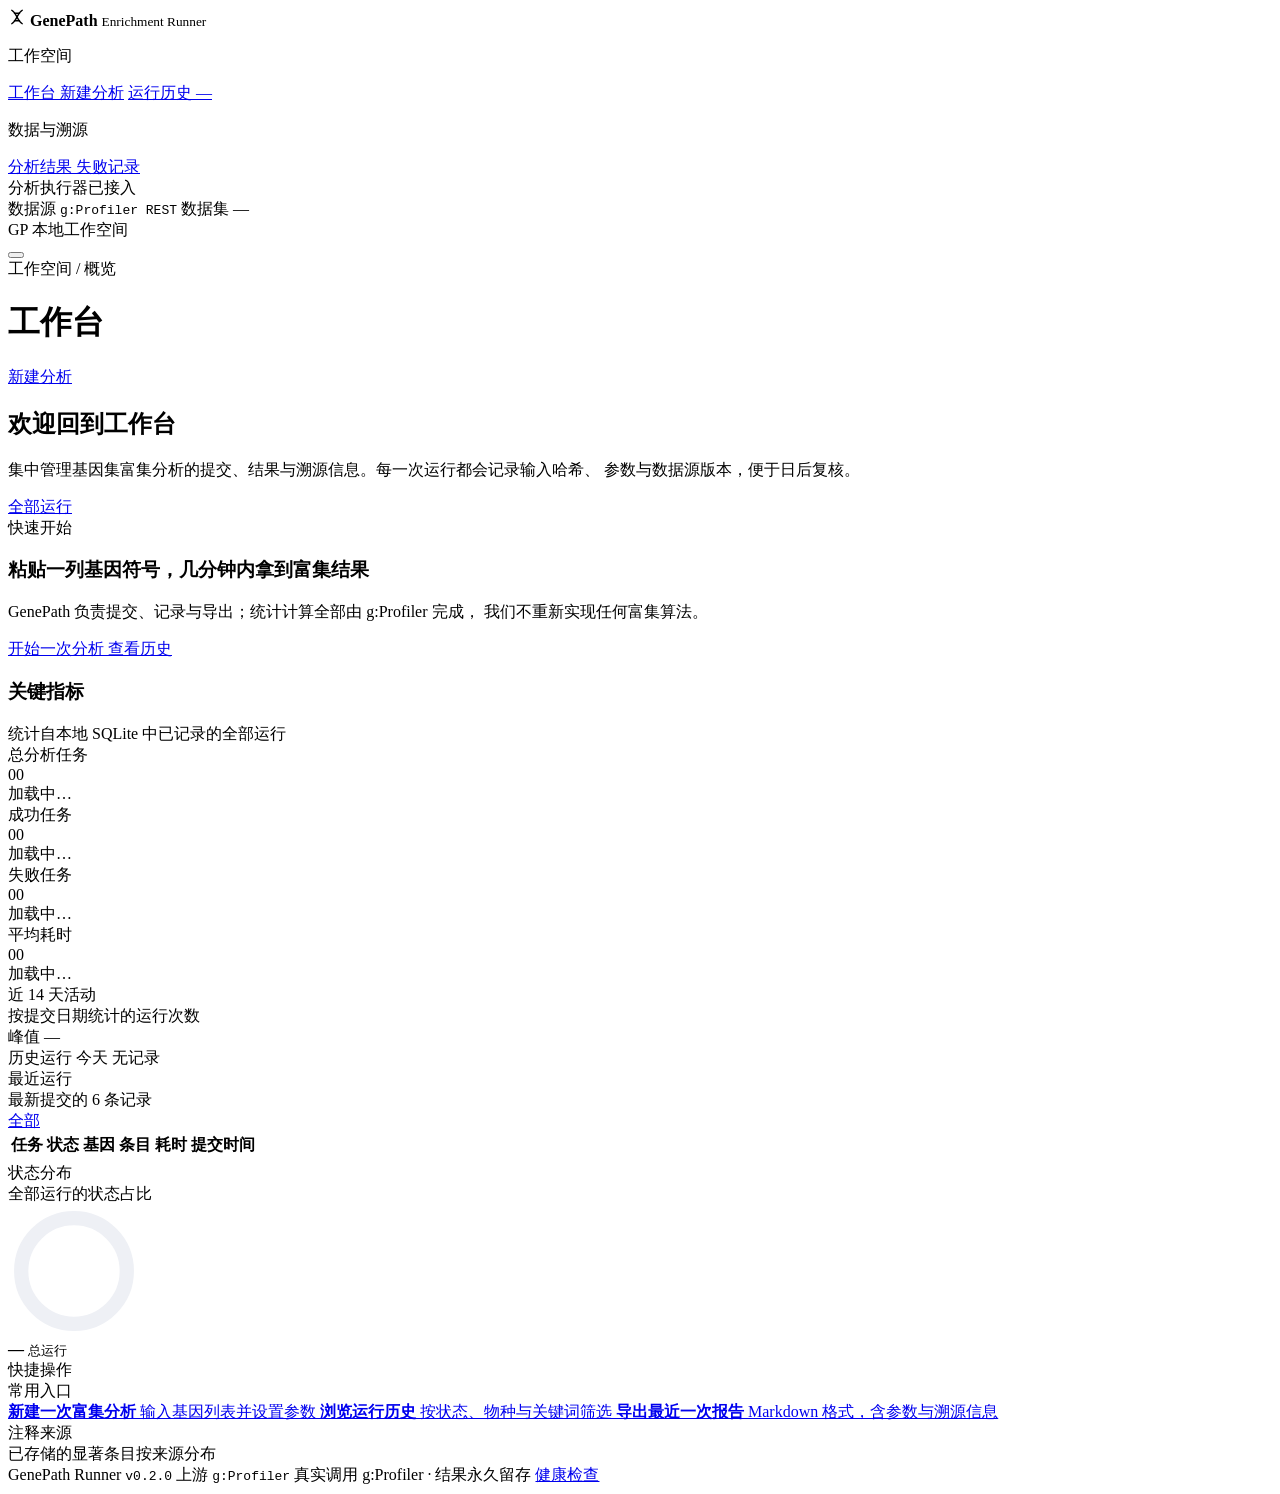
==== web/static/index.html @ 6958b0c7 "feat: real g:Profiler analysis pipeline with queue, provenance and provenance UI - gene list parsing" ====
﻿<!doctype html>
<html lang="zh-CN">
  <head>
    <meta charset="utf-8" />
    <meta name="viewport" content="width=device-width, initial-scale=1" />
    <meta name="color-scheme" content="light" />
    <title>工作台 · GenePath Runner</title>
    <meta
      name="description"
      content="GenePath Runner — 基因集富集分析的运行记录与管理平台。"
    />
    <link rel="icon" href="/assets/img/favicon.svg" type="image/svg+xml" />
    <link rel="stylesheet" href="/assets/css/tokens.css" />
    <link rel="stylesheet" href="/assets/css/app.css" />
    <link rel="stylesheet" href="/assets/css/pages.css" />
    <script src="/assets/js/api.js" defer></script>
    <script src="/assets/js/ui.js" defer></script>
    <script src="/assets/js/dashboard.js" defer></script>
  </head>
  <body class="app">
    <aside class="sidebar" id="sidebar" aria-label="侧边栏">
      <div class="sidebar__brand">
        <span class="brand-mark" aria-hidden="true">
          <svg viewBox="0 0 24 24" width="18" height="18" fill="none" stroke="currentColor" stroke-width="1.9" stroke-linecap="round">
            <path d="M5 3c7 4 7 14 14 18" />
            <path d="M19 3C12 7 12 17 5 21" />
            <path d="M8.6 7h6.8M8.6 17h6.8M12 10.2v3.6" />
          </svg>
        </span>
        <span class="brand-text">
          <strong>GenePath</strong>
          <small>Enrichment Runner</small>
        </span>
      </div>

      <nav class="nav" aria-label="主导航">
        <p class="nav__label">工作空间</p>
        <a class="nav__item is-active" href="/" aria-current="page">
          <i data-icon="dashboard"></i>工作台
        </a>
        <a class="nav__item" href="/new"><i data-icon="plus"></i>新建分析</a>
        <a class="nav__item" href="/history">
          <i data-icon="history"></i>运行历史
          <span class="nav__count" id="navRunCount">—</span>
        </a>

        <p class="nav__label">数据与溯源</p>
        <a class="nav__item" href="/history?status=succeeded">
          <i data-icon="chart"></i>分析结果
        </a>
        <a class="nav__item" href="/history?status=failed">
          <i data-icon="alert"></i>失败记录
        </a>
      </nav>

      <div class="sidebar__footer">
        <div class="provider-card">
          <div class="provider-card__top">
            <span class="dot dot--idle" aria-hidden="true"></span>
            分析执行器已接入
          </div>
          <div class="provider-card__meta">
            <span>数据源 <code>g:Profiler REST</code></span>
            <span id="sidebarVersion">数据集 —</span>
          </div>
        </div>
        <div class="sidebar__user">
          <span class="avatar" aria-hidden="true">GP</span>
          <span>本地工作空间</span>
        </div>
      </div>
    </aside>
    <div class="sidebar-scrim" id="sidebarScrim"></div>

    <div class="workspace">
      <header class="topbar">
        <button class="icon-btn mobile-only" id="menuToggle" aria-label="打开导航">
          <i data-icon="menu"></i>
        </button>
        <div class="topbar__titles">
          <span class="topbar__eyebrow">工作空间 <span class="sep">/</span> 概览</span>
          <h1>工作台</h1>
        </div>
        <div class="topbar__actions">
          <span class="badge badge--demo" id="demoChip" hidden>演示数据集</span>
          <button class="btn btn--ghost btn--sm" id="clearDemoBtn" hidden title="删除所有标记为演示的运行记录">
            <i data-icon="trash"></i><span>清除演示数据</span>
          </button>
          <a class="btn btn--primary" href="/new">
            <i data-icon="plus"></i><span>新建分析</span>
          </a>
        </div>
      </header>

      <main class="content">
        <div class="page-head">
          <div class="page-head__main">
            <h2 id="greeting">欢迎回到工作台</h2>
            <p>
              集中管理基因集富集分析的提交、结果与溯源信息。每一次运行都会记录输入哈希、
              参数与数据源版本，便于日后复核。
            </p>
          </div>
          <div class="page-head__actions">
            <a class="btn btn--secondary" href="/history">
              <i data-icon="history"></i>全部运行
            </a>
          </div>
        </div>

        <section class="hero-strip" aria-labelledby="heroTitle">
          <div class="hero-strip__body">
            <span class="hero-strip__eyebrow">
              <i data-icon="spark" data-size="13"></i> 快速开始
            </span>
            <h3 id="heroTitle">粘贴一列基因符号，几分钟内拿到富集结果</h3>
            <p>
              GenePath 负责提交、记录与导出；统计计算全部由 g:Profiler 完成，
              我们不重新实现任何富集算法。
            </p>
          </div>
          <div class="hero-strip__actions">
            <a class="btn btn--primary" href="/new">
              <i data-icon="flask"></i>开始一次分析
            </a>
            <a class="btn btn--secondary" href="/history">查看历史</a>
          </div>
        </section>

        <div class="section-head">
          <h3>关键指标</h3>
          <span class="section-head__hint">统计自本地 SQLite 中已记录的全部运行</span>
        </div>

        <section class="kpi-grid" aria-label="关键指标">
          <article class="kpi kpi--accent">
            <div class="kpi__label"><i data-icon="layers"></i>总分析任务</div>
            <div class="kpi__value" id="kpiTotal"><span class="skeleton">00</span></div>
            <div class="kpi__foot" id="kpiTotalFoot">加载中…</div>
          </article>
          <article class="kpi">
            <div class="kpi__label"><i data-icon="check"></i>成功任务</div>
            <div class="kpi__value" id="kpiSuccess"><span class="skeleton">00</span></div>
            <div class="kpi__foot" id="kpiSuccessFoot">加载中…</div>
          </article>
          <article class="kpi">
            <div class="kpi__label"><i data-icon="alert"></i>失败任务</div>
            <div class="kpi__value" id="kpiFailed"><span class="skeleton">00</span></div>
            <div class="kpi__foot" id="kpiFailedFoot">加载中…</div>
          </article>
          <article class="kpi">
            <div class="kpi__label"><i data-icon="clock"></i>平均耗时</div>
            <div class="kpi__value" id="kpiDuration"><span class="skeleton">00</span></div>
            <div class="kpi__foot" id="kpiDurationFoot">加载中…</div>
          </article>
        </section>

        <div class="dash-grid mt-14">
          <div class="dash-col">
            <section class="card">
              <div class="card__head">
                <div>
                  <div class="card__title">近 14 天活动</div>
                  <div class="card__subtitle">按提交日期统计的运行次数</div>
                </div>
                <div class="card__actions">
                  <span class="chip" id="activityPeak">峰值 —</span>
                </div>
              </div>
              <div class="card__body">
                <div class="activity" id="activityChart" role="img" aria-label="近 14 天运行次数柱状图"></div>
                <div class="activity__axis" id="activityAxis"></div>
                <div class="chart-legend">
                  <span><i class="swatch swatch--indigo"></i>历史运行</span>
                  <span><i class="swatch swatch--teal"></i>今天</span>
                  <span><i class="swatch swatch--muted"></i>无记录</span>
                </div>
              </div>
            </section>

            <section class="card">
              <div class="card__head">
                <div>
                  <div class="card__title">最近运行</div>
                  <div class="card__subtitle">最新提交的 6 条记录</div>
                </div>
                <div class="card__actions">
                  <a class="btn btn--ghost btn--sm" href="/history">
                    全部 <i data-icon="chevronRight" data-size="14"></i>
                  </a>
                </div>
              </div>
              <div class="card__body card__body--flush">
                <div class="table-wrap">
                  <table class="table table--compact">
                    <thead>
                      <tr>
                        <th>任务</th>
                        <th>状态</th>
                        <th class="cell-num">基因</th>
                        <th class="cell-num">条目</th>
                        <th>耗时</th>
                        <th>提交时间</th>
                      </tr>
                    </thead>
                    <tbody id="recentRuns">
                      <tr>
                        <td colspan="6"><div class="skeleton skeleton-line"></div></td>
                      </tr>
                    </tbody>
                  </table>
                </div>
              </div>
            </section>
          </div>

          <div class="dash-col">
            <section class="card">
              <div class="card__head">
                <div>
                  <div class="card__title">状态分布</div>
                  <div class="card__subtitle">全部运行的状态占比</div>
                </div>
              </div>
              <div class="card__body">
                <div class="donut-wrap">
                  <div class="donut">
                    <svg viewBox="0 0 120 120" width="132" height="132" id="statusDonut">
                      <circle cx="60" cy="60" r="48" fill="none" stroke="#eef0f5" stroke-width="13" />
                    </svg>
                    <div class="donut__center">
                      <div>
                        <strong id="donutTotal">—</strong>
                        <small>总运行</small>
                      </div>
                    </div>
                  </div>
                  <div class="status-list" id="statusList"></div>
                </div>
              </div>
            </section>

            <section class="card">
              <div class="card__head">
                <div>
                  <div class="card__title">快捷操作</div>
                  <div class="card__subtitle">常用入口</div>
                </div>
              </div>
              <div class="card__body">
                <div class="quick-list">
                  <a class="quick-item" href="/new">
                    <span class="quick-item__icon"><i data-icon="flask"></i></span>
                    <span class="quick-item__text">
                      <strong>新建一次富集分析</strong>
                      <span>输入基因列表并设置参数</span>
                    </span>
                    <i class="quick-item__chev" data-icon="chevronRight" data-size="15"></i>
                  </a>
                  <a class="quick-item" href="/history">
                    <span class="quick-item__icon"><i data-icon="history"></i></span>
                    <span class="quick-item__text">
                      <strong>浏览运行历史</strong>
                      <span>按状态、物种与关键词筛选</span>
                    </span>
                    <i class="quick-item__chev" data-icon="chevronRight" data-size="15"></i>
                  </a>
                  <a class="quick-item" href="/history?status=succeeded">
                    <span class="quick-item__icon"><i data-icon="download"></i></span>
                    <span class="quick-item__text">
                      <strong>导出最近一次报告</strong>
                      <span>Markdown 格式，含参数与溯源信息</span>
                    </span>
                    <i class="quick-item__chev" data-icon="chevronRight" data-size="15"></i>
                  </a>
                </div>
              </div>
            </section>

            <section class="card">
              <div class="card__head">
                <div>
                  <div class="card__title">注释来源</div>
                  <div class="card__subtitle">已存储的显著条目按来源分布</div>
                </div>
              </div>
              <div class="card__body" id="sourceList">
                <div class="skeleton skeleton-line"></div>
                <div class="skeleton skeleton-line"></div>
              </div>
            </section>
          </div>
        </div>
      </main>

      <footer class="footer">
        <span>GenePath Runner <code>v0.2.0</code></span>
        <i class="footer__dot" aria-hidden="true"></i>
        <span>上游 <code id="footerEndpoint">g:Profiler</code></span>
        <i class="footer__dot" aria-hidden="true"></i>
        <span id="footerState">真实调用 g:Profiler · 结果永久留存</span>
        <span class="pagination__spacer"></span>
        <a class="btn btn--ghost btn--sm" href="/healthz" target="_blank" rel="noreferrer">
          <i data-icon="external" data-size="13"></i>健康检查
        </a>
      </footer>
    </div>
  </body>
</html>
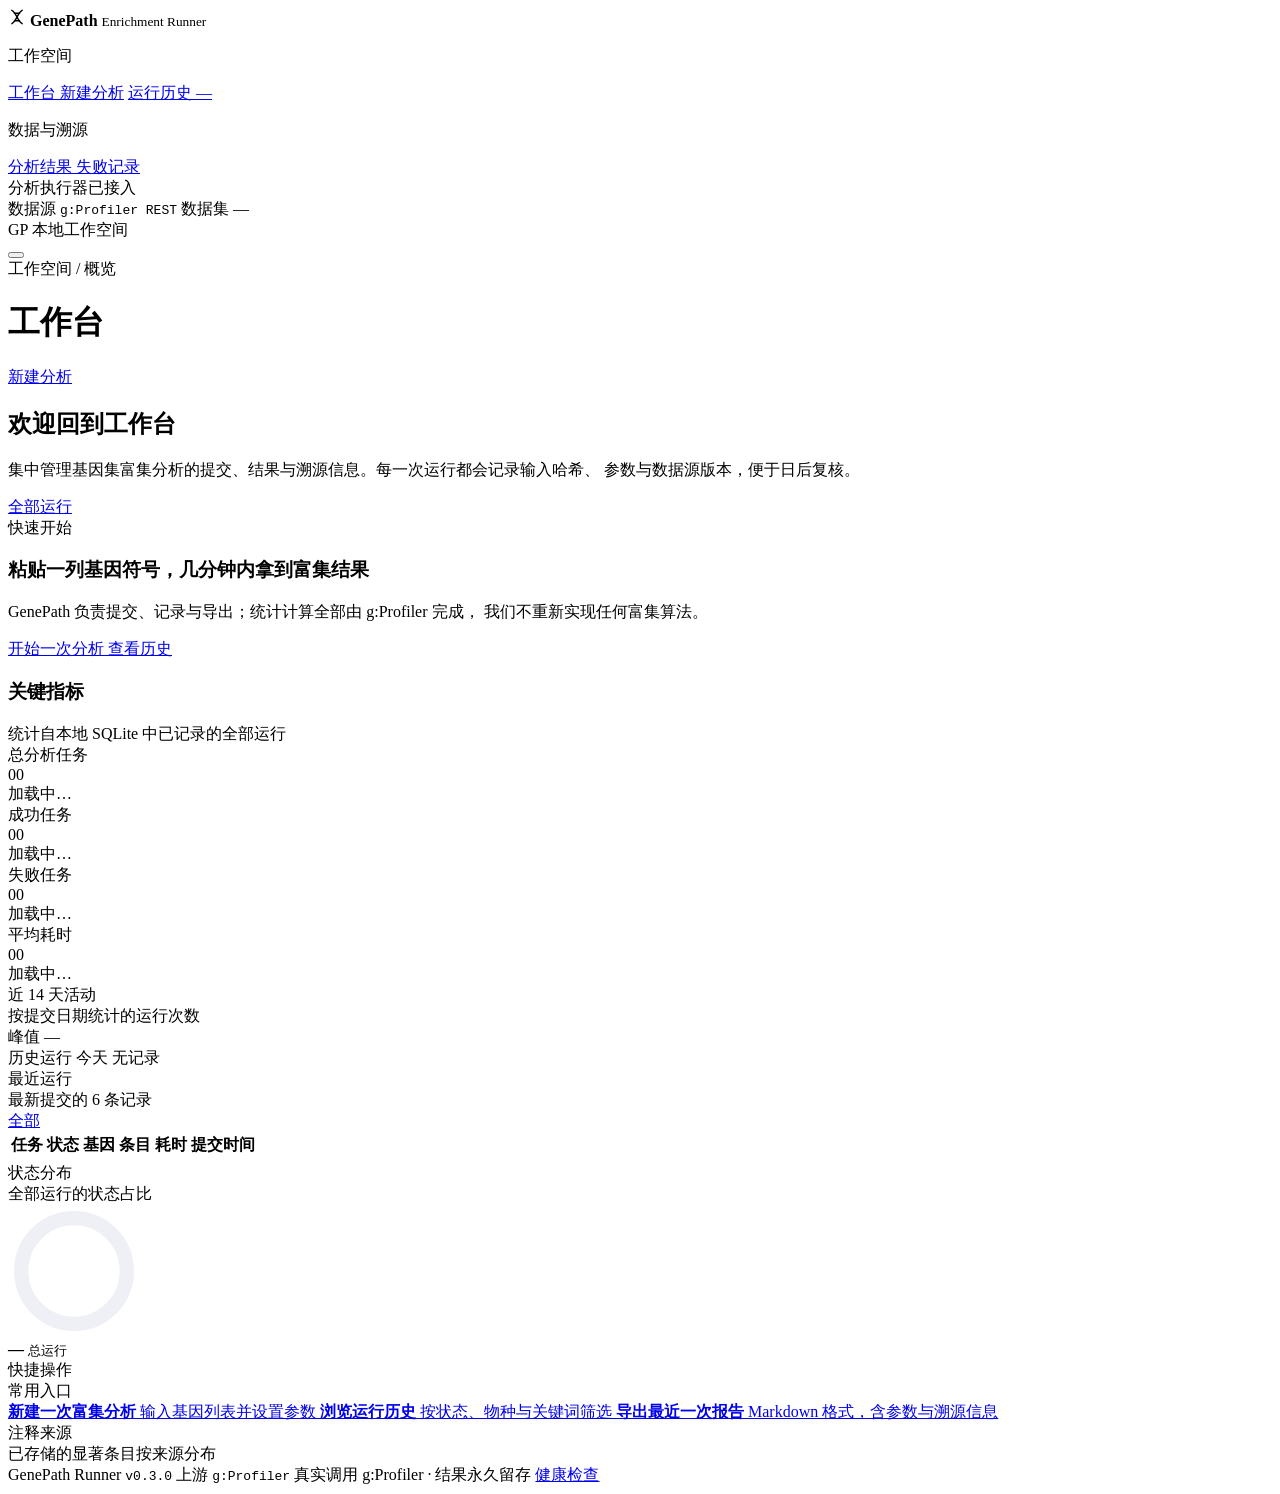
==== commit 98995d34: "feat: reproducible run records, manifest and self-contained reports Every analysis now becomes a dur" ====
--- a/web/static/index.html
+++ b/web/static/index.html
@@ -294,7 +294,7 @@
       </main>
 
       <footer class="footer">
-        <span>GenePath Runner <code>v0.2.0</code></span>
+        <span>GenePath Runner <code>v0.3.0</code></span>
         <i class="footer__dot" aria-hidden="true"></i>
         <span>上游 <code id="footerEndpoint">g:Profiler</code></span>
         <i class="footer__dot" aria-hidden="true"></i>
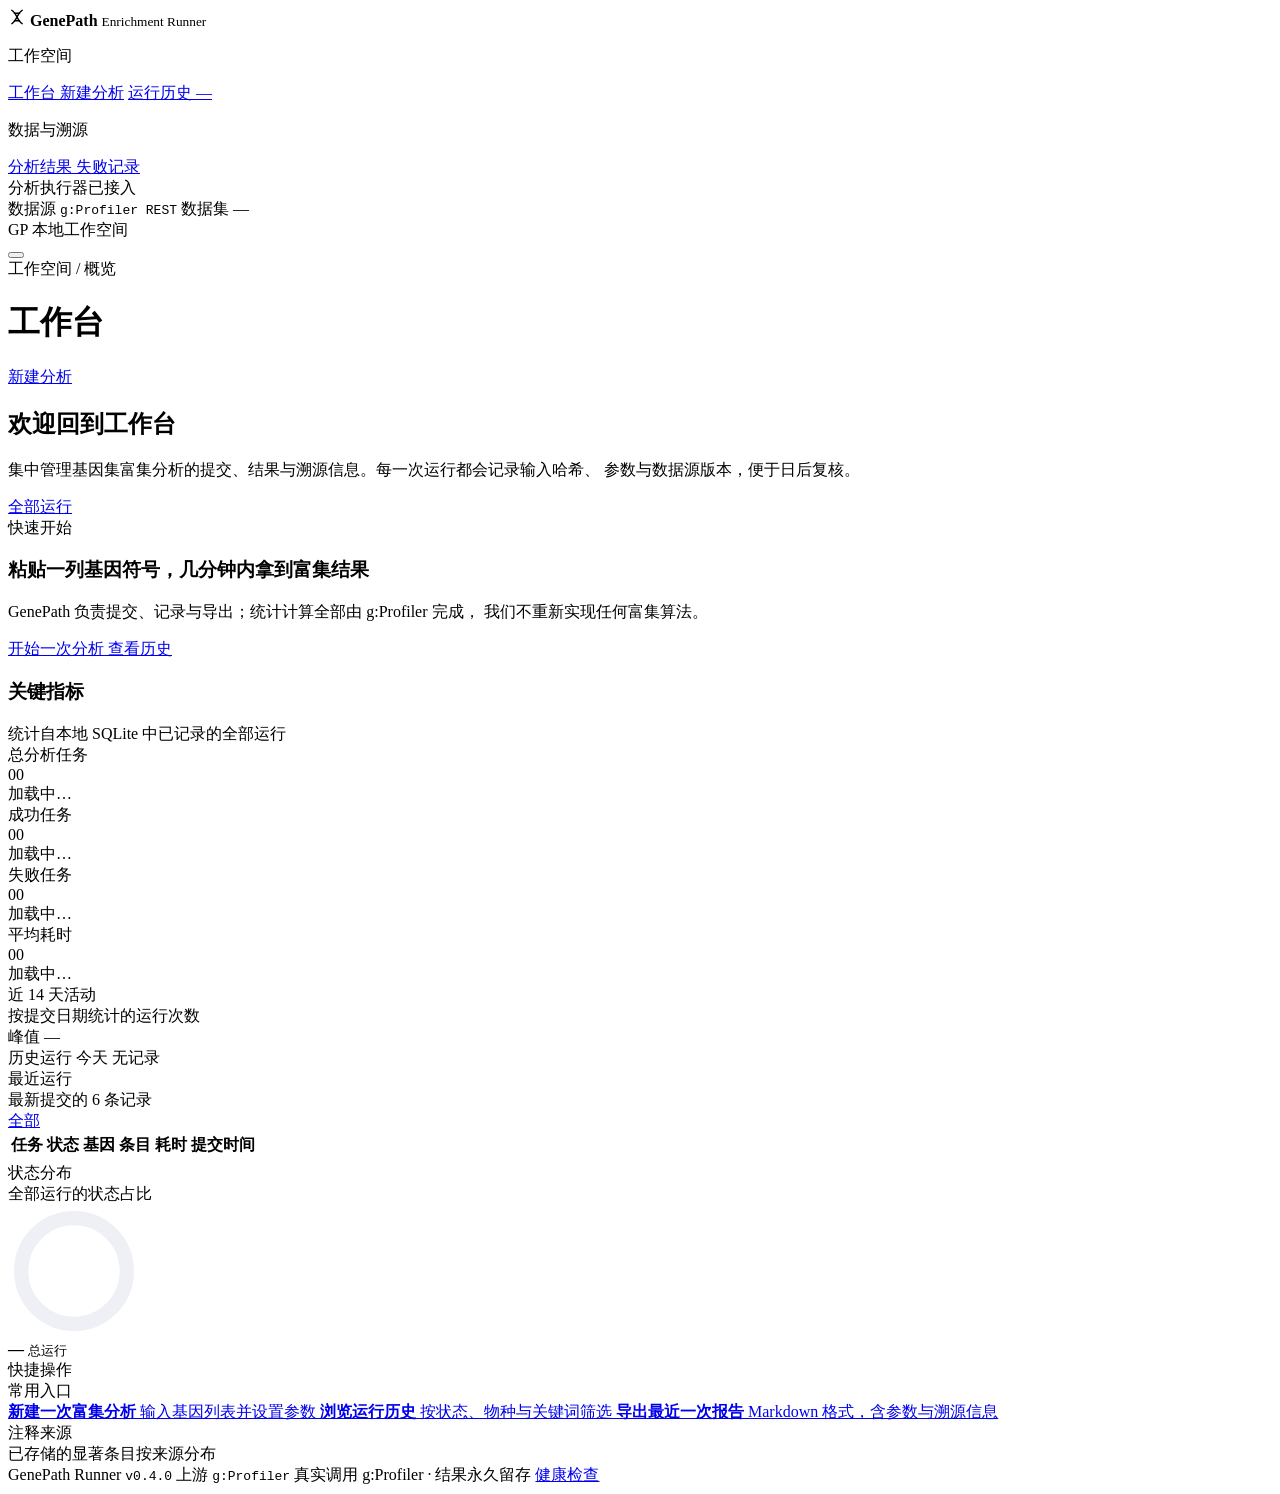
==== commit 283eeec3: "feat(release): v0.4.0 — UI polish, responsive fixes, Docker/CI, docs - UI: mobile-first fixes (KPI g" ====
--- a/web/static/index.html
+++ b/web/static/index.html
@@ -13,6 +13,7 @@
     <link rel="stylesheet" href="/assets/css/tokens.css" />
     <link rel="stylesheet" href="/assets/css/app.css" />
     <link rel="stylesheet" href="/assets/css/pages.css" />
+    <link rel="stylesheet" href="/assets/css/polish.css" />
     <script src="/assets/js/api.js" defer></script>
     <script src="/assets/js/ui.js" defer></script>
     <script src="/assets/js/dashboard.js" defer></script>
@@ -294,9 +295,9 @@
       </main>
 
       <footer class="footer">
-        <span>GenePath Runner <code>v0.3.0</code></span>
+        <span>GenePath Runner <code>v0.4.0</code></span>
         <i class="footer__dot" aria-hidden="true"></i>
-        <span>上游 <code id="footerEndpoint">g:Profiler</code></span>
+        <span class="footer__upstream">上游 <code id="footerEndpoint">g:Profiler</code></span>
         <i class="footer__dot" aria-hidden="true"></i>
         <span id="footerState">真实调用 g:Profiler · 结果永久留存</span>
         <span class="pagination__spacer"></span>
